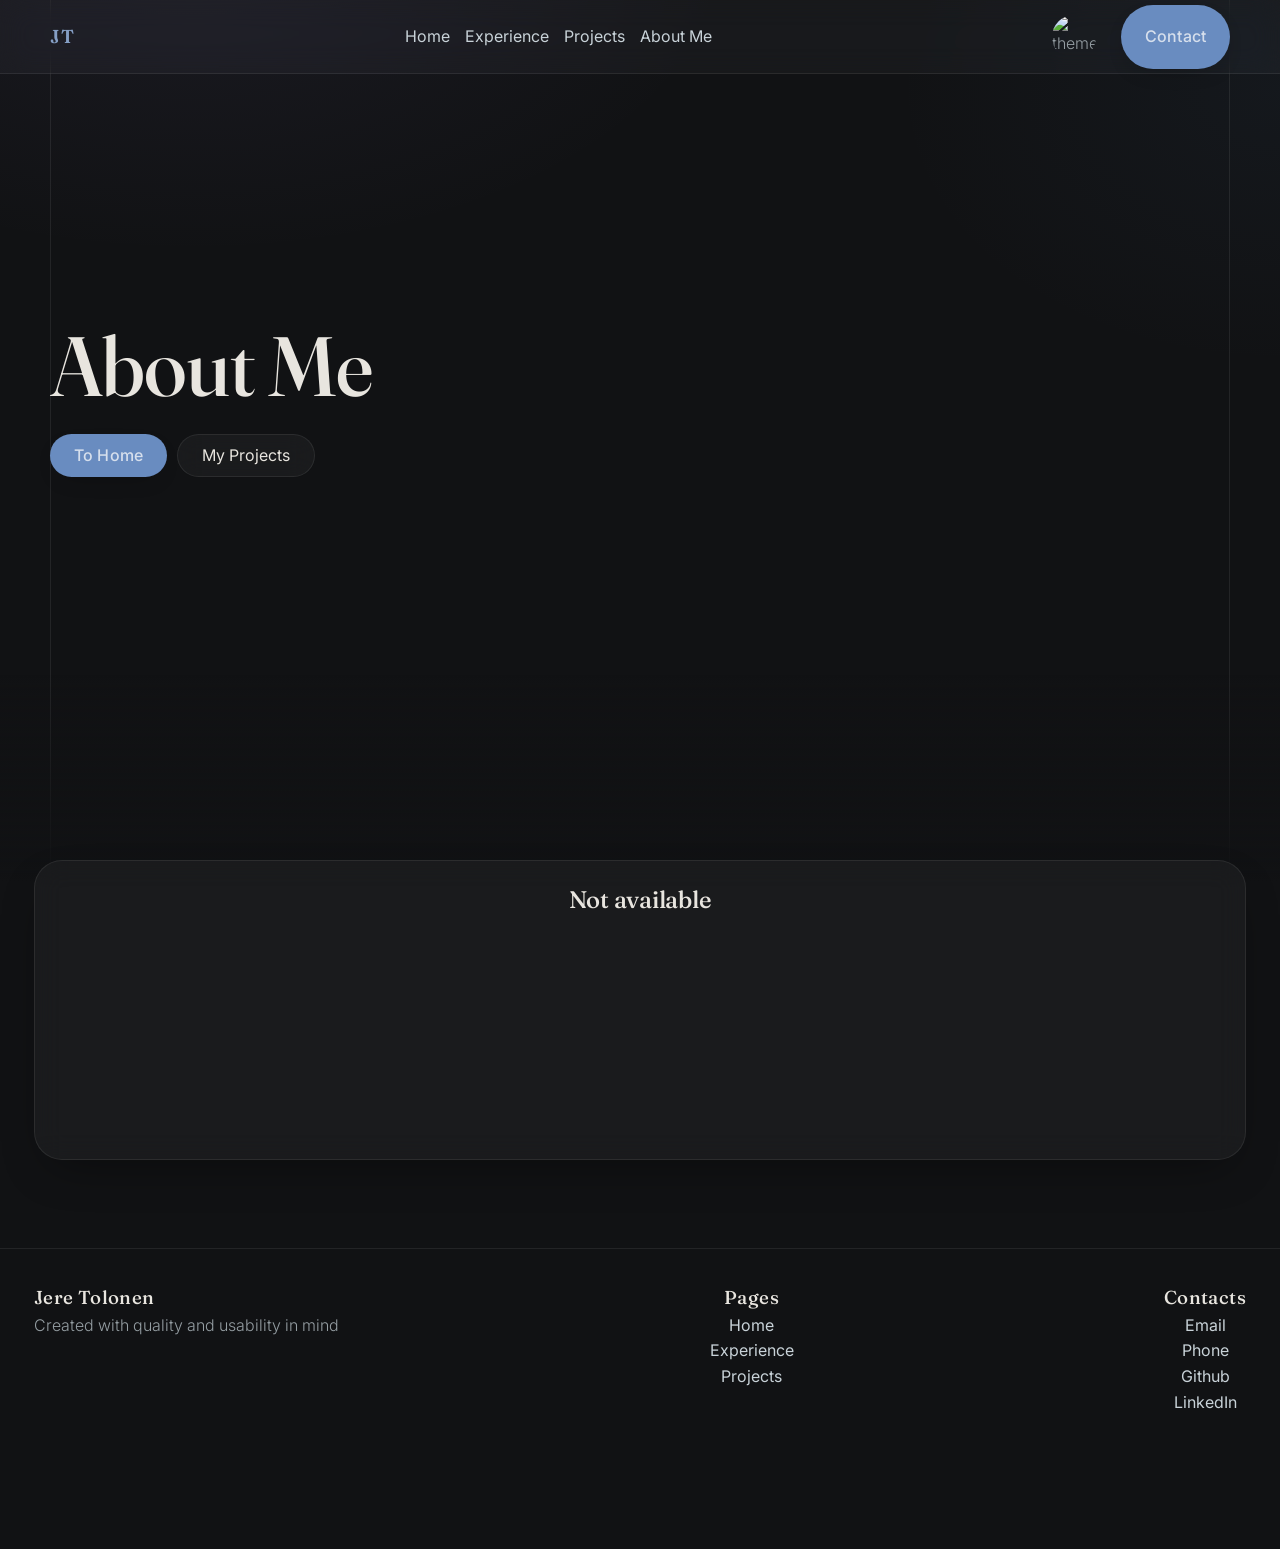
==== aboutme.html @ cc331363 "updated nav with aboutme" ====
<!DOCTYPE html>
<html lang="en">
<head>
    <meta charset="UTF-8">
    <meta name="viewport" content="width=device-width, initial-scale=1.0">
    <title>About me</title>
    <link rel="stylesheet" href="assets/css/style.css">
    <link rel="stylesheet" href="assets/css/dark.css"  id="stylesheet">
    <link rel="icon" type="image/x-icon" href="assets/icons/favicon/dark.png" id="favicon">
</head>
<body>
    <div class="top-line"></div>
    <div class="top-gradient"></div>
    <div class="top-nav row jcc doNotClose mob-view-1">
        <div class="max1600 row jcsb margin-1 doNotClose">
            <div class="nav-right-content asc tab-hide">
                <h3>JT</h3>
            </div>
            <div class="tab-show">
                <button type="button" id="openNav" class="doNotClose">=</button>
            </div>
            <div class="nav-middle-content row jcsb g15 tab-hide">
                <a href="index.html#" class="nav-link asc">Home</a>
                <a href="experience.html" class="nav-link asc">Experience</a>
                <a href="projects.html" class="nav-link asc">Projects</a>
                <a href="aboutme.html" class="nav-link asc">About Me</a>
            </div>
            <div class="nav-left-content asc g15 row">
                <img src="assets/icons/icon_toLight.svg" alt="theme" id="btnThemeChange" class="asc">
                <a href="#" class="main-btn tab-hide">Contact</a>
            </div>
        </div>
        <div id="mobNav" style="display: none;padding-inline: 15px;" class="col doNotClose">
                <a href="index.html#" class="nav-link mob-nav-link top-gray doNotClose">Home</a>
                <a href="experience.html" class="nav-link mob-nav-link top-gray doNotClose">Experience</a>
                <a href="projects.html" class="nav-link mob-nav-link top-gray doNotClose">Projects</a>
                <a href="aboutme.html" class="nav-link mob-nav-link top-gray doNotClose">About Me</a>
        </div>
        <script src="assets/js/openNav.js"></script>
    </div>

    
    <div class="row jcc">
        <div class="max1600 row jcsb margin-1">
            <div class="h800p col jcc">
                <h1 class="hero-header">About Me</h1>
                <br>
                <div class="row g10 mob-flex-wrap">
                    <a href="index.html#" class="main-btn fs22">To Home</a>
                    <a href="projects.html#" class="secondary-btn fs22">My Projects</a>
                </div>
            </div>
        </div>
    </div>
    <br>
    <div class="row jcc">
        <div class="max1600 row jcsb g50 general-padding">
            <div class="h300p col container w100 h100 jcsb aic">
                <h2>Not available</h2>
            </div>
        </div>
    </div>
    <br><br>
    <div class="row jcc top-gray">
        <div class="max1600 col jcsb general-padding">
            <div class="row jcsb mob-view-2">
                <div>
                    <h3>Jere Tolonen</h3>
                    <p>
                        Created with quality and usability in mind
                    </p>
                </div>
                <div class="col aic">
                    <h3>Pages</h3>
                    <a href="index.html#" class="nav-link">Home</a>
                    <a href="experience.html#" class="nav-link">Experience</a>
                    <a href="projects.html#" class="nav-link">Projects</a>
                </div>
                <div class="col aic">
                    <h3>Contacts</h3>
                    <a href="mailto:tolonenjere0@gmail.com" class="nav-link">Email</a>
                    <a href="tel:+358401687440" class="nav-link">Phone</a>
                    <a href="https://github.com/VisualPlate" class="nav-link">Github</a>
                    <a href="https://www.linkedin.com/in/jere-tolonen/" class="nav-link">LinkedIn</a>
                </div>
            </div>
        </div>
    </div>
    <div style="height: 100px;">
        
    </div>
    <script src="assets/js/theme.js"></script>
</body>
</html>
---- assets/css/style.css ----
@import url('https://fonts.googleapis.com/css2?family=Fraunces:ital,opsz,wght@0,9..144,300;0,9..144,400;0,9..144,500;0,9..144,600;1,9..144,400&family=Inter:wght@300;400;500;600&display=swap');

* {box-sizing: border-box;}

::-webkit-scrollbar {
  width: 10px;
  height: 10px;
}

::-webkit-scrollbar-track {
  background: var(--bg-body);
}

::-webkit-scrollbar-thumb {
  background: var(--gray-alt);
  border-radius: 10px;
}

::-webkit-scrollbar-thumb:hover {
  background: var(--accent1);
}

* {box-sizing: border-box;}
html {
    scroll-behavior: smooth;
}
html,body {
    height: 100%;
    margin: 0;
}
p {margin: 0;}
h1,h2,h3,h4,h5,h6 {
    margin: 0;
    color: var(--text-main);
    font-family: 'Fraunces', Georgia, serif;
    font-weight: 500;
    letter-spacing: -0.01em;
}
body{
    background: var(--bg-body);
    background-image:
        radial-gradient(ellipse 900px 500px at 15% -5%, rgba(150, 135, 217, 0.07), transparent 60%),
        radial-gradient(ellipse 700px 500px at 100% 10%, rgba(79, 121, 169, 0.06), transparent 55%);
    background-attachment: fixed;
    color: var(--text-secondary);
    font-family: 'Inter', 'Segoe UI', Tahoma, Geneva, Verdana, sans-serif;
    font-weight: 300;
    min-width: 300px;
    line-height: 1.6;
    -webkit-font-smoothing: antialiased;
    overflow-x: hidden;
}

/* ---------- structural chrome ---------- */
.top-gradient {
    position: fixed;
    top: 0;
    left: 0;
    width: 100%;
    height: 100%;
    background: linear-gradient(to bottom, #ffffff00 75%, var(--bg-body) 98%);
    pointer-events: none;
}
.top-line {
    position: fixed;
    top: 0;
    left: 0;
    width: calc(100% - 100px);
    height: 100%;
    border-inline: var(--gray) solid 1px;
    margin-inline: 50px;
    pointer-events: none;
    z-index: -1;
}
.top-nav {
    position: fixed;
    z-index: 1000;
    top: 0;
    left: 0;
    height: 74px;
    width: 100%;
    background-color: var(--bg-nav-alt);
    backdrop-filter: blur(var(--glass-blur)) saturate(140%);
    -webkit-backdrop-filter: blur(var(--glass-blur)) saturate(140%);
    border-bottom: var(--glass-border) 1px solid;
    transition: background-color .3s ease, border-color .3s ease;
}
.top-nav h3 {
    font-family: 'Fraunces', Georgia, serif;
    letter-spacing: 0.06em;
    font-weight: 600;
    background: var(--accent1-soft);
    -webkit-background-clip: text;
    background-clip: text;
    color: transparent;
}
.margin-1 {
    width: calc(100% - 100px);
    margin-inline: 50px;
}
.mob-view-1 {
    display: flex;
    flex-direction: row;
}
.max1600 {max-width: 1600px; width: 100%;}
.max1400 {max-width: 1400px; width: 100%;}
.max1200 {max-width: 1200px; width: 100%;}
.row,.col {display: flex;}
.row {flex-direction: row;}
.col {flex-direction: column;}

.jcsb {justify-content: space-between;}
.jcc {justify-content: center;}

.aic {align-items: center;}
.ail {align-items: left;}
.air {align-items: right;}

/*align self*/
.asc,.asl,.asr {display: flex;}
.asc {align-self: center;}
.asl {align-self: left;}
.asr {align-self: right;}

/*justify self*/
.jsc,.jsl,.jsr {display: flex;}
.jsc {justify-self: center;}
.jsl {justify-self: left;}
.jsr {justify-self: right;}

.w100 {width: 100%;}
.w75 {width: 75%;}
.w50 {width: 50%;}


.w800p {width: 800px;}
.w600p {width: 600px;}
.w500p {width: 500px;}
.w400p {width: 400px;}
.w300p {width: 300px;}
.w200p {width: 200px;}
.w100p {width: 100px;}
.w32p {width: 32px;}

.h100 {height: 100%;}
.h50 {height: 50%;}

.vh100 {height: 100vh;}

.h800p {height: 800px;}
.h600p {height: 600px;}
.h500p {height: 500px;}
.h400p {height: 400px;}
.h300p {height: 300px;}
.h32p {height: 32px;}
.m-h600p {min-height: 600px;}
.m-h350p {min-height: 350px;}
.m-h150p {min-height: 150px;}
.m-h100p {min-height: 150px;}

.g5 {gap: 5px;}
.g10 {gap: 10px;}
.g15 {gap: 15px;}
.g25 {gap: 25px;}
.g50 {gap: 50px;}

.fs48 {font-size: 48px;}
.fs32 {font-size: 32px;}
.fs36 {font-size: 36px;}
.fs42 {font-size: 42px;}
.fs28 {font-size: 28px;}
.fs24 {font-size: 24px;}
.fs18 {font-size: 18px;}
.general-padding {padding: 34px;}

/* ---------- eyebrow / editorial labels ---------- */
.eyebrow {
    display: inline-flex;
    align-items: center;
    gap: 10px;
    font-family: 'Inter', sans-serif;
    font-size: 13px;
    font-weight: 500;
    letter-spacing: 0.24em;
    text-transform: uppercase;
    color: var(--accent1);
    margin-bottom: 14px;
}
.eyebrow::before {
    content: "";
    width: 22px;
    height: 1px;
    background: linear-gradient(90deg, var(--accent2), var(--accent1));
}

.text-gradient-accent1 {
    background: linear-gradient(135deg, var(--accent1-soft) 0%, var(--accent1) 45%, var(--accent2) 100%);
    -webkit-background-clip: text;
    background-clip: text;
    color: transparent;
}

/* ---------- theme toggle / hamburger ---------- */
#btnThemeChange{
    width: 64px;
    height: 64px;
    padding: 10px;
    border-radius: 50%;
    filter: invert(var(--image-invert-ratio));
    transition: background-color .25s ease, transform .4s cubic-bezier(.2,.8,.2,1), filter .2s ease;
}
#btnThemeChange:hover{
    background-color: var(--glass-bg-strong);
    filter: invert(var(--image-invert-ratio-h));
    transform: rotate(25deg);
}
.nav-link {
    color: var(--text-main-alt);
    text-decoration: none;
    position: relative;
    font-weight: 400;
    transition: color .25s ease;
}
.nav-link::after {
    content: "";
    position: absolute;
    left: 0;
    bottom: -4px;
    width: 0%;
    height: 1px;
    background: linear-gradient(90deg, var(--accent2), var(--accent1));
    transition: width .3s ease;
}
.nav-link:hover {
    color: var(--accent1-soft);
    text-decoration: none;
}
.nav-link:hover::after {
    width: 100%;
}

/* ---------- buttons ---------- */
button {
    display: flex;
    align-items: center;
    justify-content: center;
    max-height: 64px;
}
.main-btn {
    color: var(--btn-text);
    background: var(--btn-bg);
    padding: 8px 24px;
    border-radius: 999px;
    font-weight: 500;
    text-decoration: none;
    display: inline-flex;
    align-items: center;
    justify-content: center;
    box-shadow: var(--shadow-soft);
    transition:  box-shadow .3s ease, background .3s ease;
    letter-spacing: 0.01em;
}
.main-btn:hover {
    background: var(--btn-bg-hover);
    box-shadow: var(--glow-accent1);
}

.secondary-btn {
    color: var(--text-main);
    background: var(--glass-bg);
    border-radius: 999px;
    padding: 8px 24px;
    font-weight: 400;
    text-decoration: none;
    border: var(--glass-border) solid 1px;
    display: inline-flex;
    align-items: center;
    justify-content: center;
    backdrop-filter: blur(var(--glass-blur));
    -webkit-backdrop-filter: blur(var(--glass-blur));
    transition: border-color .3s ease, color .3s ease, box-shadow .3s ease;
}
.secondary-btn:hover {
    color: var(--accent1-soft);
    border: var(--accent1) solid 1px;
    box-shadow: var(--glow-accent1);
}

/* ---------- hero ---------- */
.hero-header {
    font-size: 84px;
    line-height: 1.02;
    font-weight: 500;
}
.hero-paragraph {
    font-size: 21px;
    font-weight: 300;
    color: var(--text-secondary);
    max-width: 620px;
}

/* ---------- glass containers ---------- */
.container {
    border: var(--glass-border) 1px solid;
    padding-top: 20px;
    background: var(--glass-bg);
    backdrop-filter: blur(var(--glass-blur)) saturate(120%);
    -webkit-backdrop-filter: blur(var(--glass-blur)) saturate(120%);
    border-radius: 28px;
    box-shadow: var(--shadow-ambient);
    transition: border-color .4s ease, box-shadow .4s ease, transform .4s cubic-bezier(.2,.8,.2,1), background .4s ease;
}
.container-no-p {
    border: var(--glass-border) 1px solid;
    background: var(--glass-bg);
    backdrop-filter: blur(var(--glass-blur)) saturate(120%);
    -webkit-backdrop-filter: blur(var(--glass-blur)) saturate(120%);
    border-radius: 28px;
    box-shadow: var(--shadow-ambient);
    transition: border-color .4s ease, box-shadow .4s ease, transform .4s cubic-bezier(.2,.8,.2,1), background .4s ease;
}
.img-wrapper {
    width: 100%;
    aspect-ratio: 1 / 1;
    overflow: hidden;
    border-radius: 28px;
    max-height: 400px;
}
.img-showcase {
    object-fit: cover;
    transform: rotateX(65deg) rotateZ(35deg) translateY(-440px) translateX(-200px);
    position: relative;
    z-index: 1;
    filter: saturate(0.9) contrast(1.05);
}
.img-project {
    border-radius: 28px;
    border-top-right-radius: 0px;
    border-bottom-right-radius: 0px;
    width: 100%;
    min-width: 500px;
    height: 100%;
    object-fit: cover;
    filter: saturate(0.92) contrast(1.03);
}
.click-hover {cursor: pointer;}
#openNav {
    width: 50px;
    height: 50px;
    border: var(--glass-border) 1px solid;
    background: var(--glass-bg);
    backdrop-filter: blur(var(--glass-blur));
    -webkit-backdrop-filter: blur(var(--glass-blur));
    border-radius: 16px;
    color: var(--text-main);
    font-size: 28px;
    transition: transform .34s cubic-bezier(.2,.8,.2,1), color .3s ease, border-color .3s ease;
}
#openNav:hover {
    color: var(--accent1);
    border-color: var(--accent1);
    transform: rotateZ(-90deg);
}
.top-gray {
    border-top: var(--glass-border) solid 1px;
    margin-top: 3px;
}
.ico-invert {
    filter: invert(var(--icon-invert-ratio));
    transition: filter .25s ease, opacity .25s ease;
    opacity: 0.85;
}
.ico-invert:hover {
    filter: invert(var(--icon-invert-ratio-h));
    opacity: 1;
}

input, textarea {
    border: 1px solid var(--glass-border);
    color: var(--text-main);
    background-color: var(--glass-bg);
    backdrop-filter: blur(var(--glass-blur));
    -webkit-backdrop-filter: blur(var(--glass-blur));
    border-radius: 14px;
    resize: none;
    min-height: 46px;
    overflow: auto;
    padding: 12px 16px;
    font-family: 'Inter', sans-serif;
    font-size: 18px;
    margin-bottom: 12px;
    transition: border-color .25s ease, box-shadow .25s ease;
}
input:focus, textarea:focus {
    outline: none;
    border-color: var(--accent1);
    box-shadow: var(--glow-accent1);
}
textarea {
    min-height: 120px;
}
label {
    font-size: 13px;
    letter-spacing: 0.14em;
    text-transform: capitalize;
    color: var(--text-faint);
    font-weight: 100;
}

/* ---------- footer ---------- */
.top-gray h3 {
    letter-spacing: 0.02em;
}

/* ---------- scroll reveal ---------- */
.reveal {
    opacity: 0;
    transform: translateY(28px);
    filter: blur(6px);
    transition: opacity .8s cubic-bezier(.2,.8,.2,1), transform .8s cubic-bezier(.2,.8,.2,1), filter .8s ease;
}
.reveal.visible {
    opacity: 1;
    transform: translateY(0);
    filter: blur(0);
}

@media (min-width:1000px) {
    .tab-show {
        display: none;
    }
    .container:hover {
        border-color: var(--glass-border-strong);
        box-shadow: var(--shadow-ambient), var(--glow-accent1);
    }
    .container-no-p:hover {
        border-color: var(--glass-border-strong);
        box-shadow: var(--shadow-ambient), var(--glow-accent1);
    }

    .img-showcase:hover {
        animation: forwards infinite img-showcase-mover 5s ease-in-out;
    }
    @keyframes img-showcase-mover {
        0% {
            transform: rotateX(65deg) rotateZ(35deg) translateY(-440px) translateX(-200px);
        }
        50% {
            transform: rotateX(65deg) rotateZ(35deg) translateY(-400px) translateX(-200px);
        }
        100% {
            transform: rotateX(65deg) rotateZ(35deg) translateY(-440px) translateX(-200px);
        }
    }
}
@media (min-width:1364px) {
    #caroucel-buttons {
        display: none;
    }
}
@media (max-width:1000px) {
    .tab-show {
        display: flex;
    }
    .tab-hide {
        display: none;
    }
    #btnThemeChange {
        position: fixed;
        top: 10px;
        right: 42px;
        z-index: 1005;
    }
    .img-showcase { 
        transform: rotateX(65deg) rotateZ(35deg) translateY(-600px) translateX(-550px);
    }
    .hero-header {
        font-size: 56px;
    }

    .img-wrapper {
        margin: unset;
        max-height: unset;
    }
    .mob-view-1 {
        flex-direction: column;
    }
    .top-nav {
        height: auto;
        padding-block: 15px;
    }
    .mob-nav-link {
        font-size: 38px;
    }
    .img-project {
        width: 100%;
        aspect-ratio: 2 / 1;
        min-width: unset;
    }
}
@media (max-width:800px) {
    
    .img-showcase { 
        transform: rotateX(65deg) rotateZ(35deg) translateY(-300px) translateX(-350px);
    }
    .hero-header {
        font-size: 44px;
    }
    
}
@media (max-width:600px) {
    .mob-view-2 {
        flex-direction: column;
    }
    .mob-flex-wrap {
        display: flex;
        flex-direction: row;
        flex-wrap: wrap;
        margin-inline: 12px;
    }
    .mob-flex-wrap a {
        width: 100% !important;
    }
}
---- assets/css/dark.css ----
:root {
    /* core surfaces */
    --bg-body: #111214;
    --bg-body-alt: #15171a;
    --bg-nav: #141619;
    --bg-nav-alt: rgba(255,255,255,0.03);

    /* surfaces / glass */
    --glass-bg: rgba(255,255,255,0.04);
    --glass-bg-strong: rgba(255,255,255,0.06);
    --glass-border: rgba(255,255,255,0.08);
    --glass-border-strong: rgba(255,255,255,0.12);
    --glass-blur: 14px;

    /* accent palette (muted bronze) */
    --accent1: #385888;
    --accent1-soft: #859fc5;
    --accent2: #698cc0;
    --accent2-deep: #87a5d1;

    /* buttons */
    --btn-bg: var(--accent2);
    --btn-bg-hover: var(--accent2-deep);
    --btn-text: #d6dfec;

    /* typography */
    --text-main: #e8e5df;
    --text-main-alt: #c8d2d8;
    --text-secondary: #959ea3;
    --text-faint: #6f777b;

    /* borders / neutrals */
    --gray: rgba(255,255,255,0.08);
    --gray-alt: rgba(255,255,255,0.14);
    --dark-gray: rgba(0,0,0,0.32);

    /* shadows */
    --shadow-ambient: 0 18px 48px -18px rgba(0,0,0,0.45);
    --shadow-soft: 0 8px 24px -12px rgba(0,0,0,0.32);
    --glow-accent1: 0 0 0 1px rgba(130, 175, 201,0.18),
                    0 6px 18px -8px rgba(130, 175, 201, 0.18);

    /* radii (less rounded) */
    --radius-sm: 8px;
    --radius-md: 12px;
    --radius-lg: 16px;
    --radius-xl: 20px;

    /* images */
    --image-invert-ratio: 0%;
    --image-invert-ratio-h: 12%;

    --icon-invert-ratio:70%;
    --icon-invert-ratio-h:80%;
}
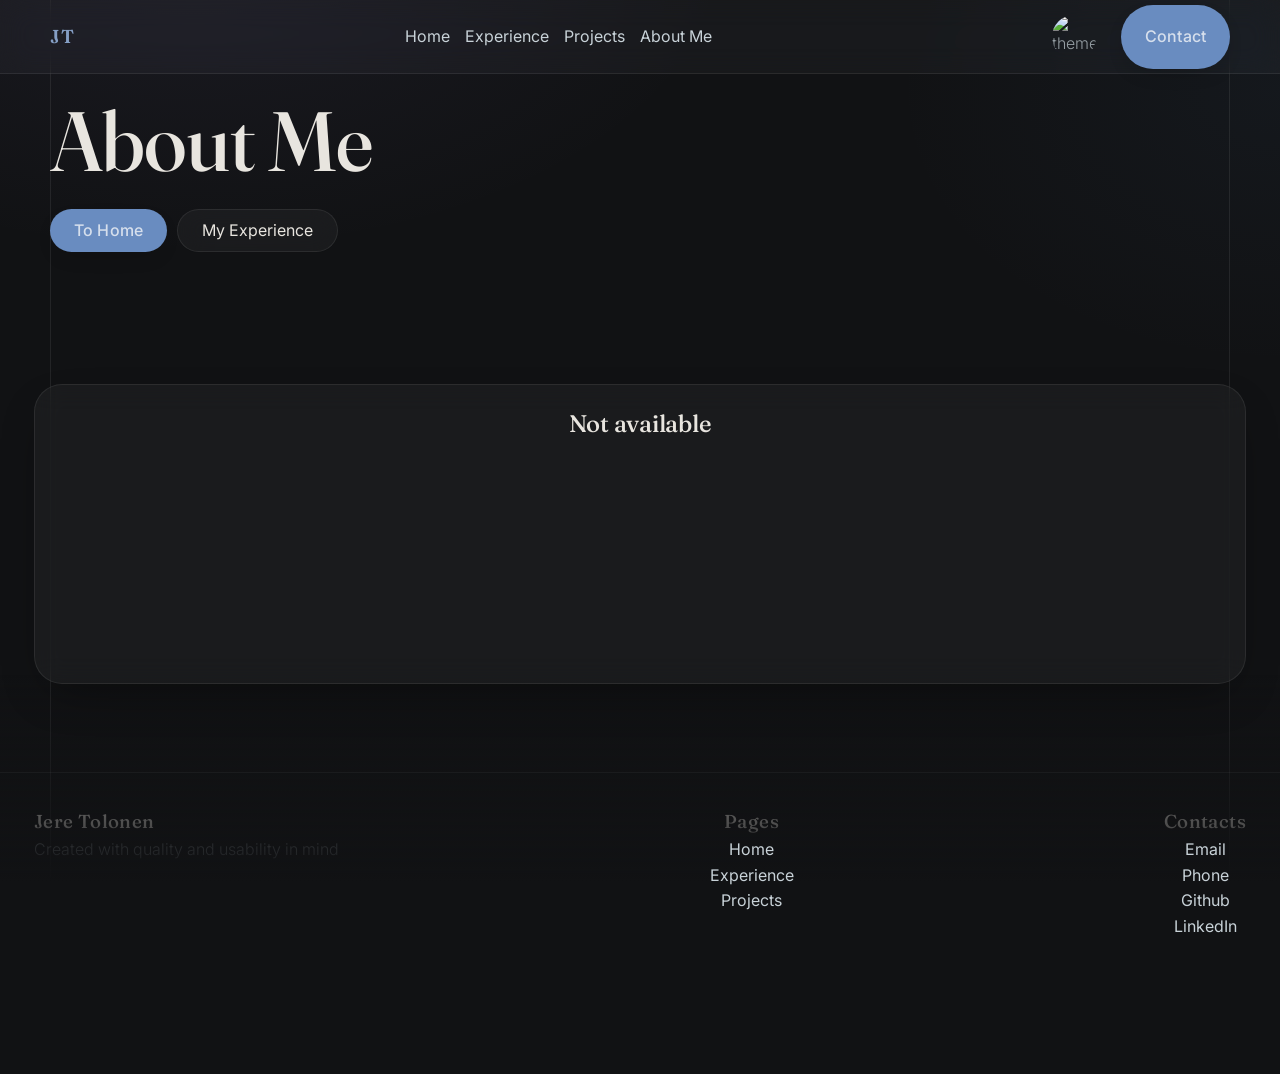
==== commit cd3e4f67: "changed scaling of hero sections" ====
--- a/aboutme.html
+++ b/aboutme.html
@@ -31,10 +31,10 @@
             </div>
         </div>
         <div id="mobNav" style="display: none;padding-inline: 15px;" class="col doNotClose">
-                <a href="index.html#" class="nav-link mob-nav-link top-gray doNotClose">Home</a>
-                <a href="experience.html" class="nav-link mob-nav-link top-gray doNotClose">Experience</a>
-                <a href="projects.html" class="nav-link mob-nav-link top-gray doNotClose">Projects</a>
-                <a href="aboutme.html" class="nav-link mob-nav-link top-gray doNotClose">About Me</a>
+            <a href="index.html#" class="nav-link mob-nav-link top-gray doNotClose">Home</a>
+            <a href="experience.html" class="nav-link mob-nav-link top-gray doNotClose">Experience</a>
+            <a href="projects.html" class="nav-link mob-nav-link top-gray doNotClose">Projects</a>
+            <a href="aboutme.html" class="nav-link mob-nav-link top-gray doNotClose">About Me</a>
         </div>
         <script src="assets/js/openNav.js"></script>
     </div>
@@ -42,17 +42,16 @@
     
     <div class="row jcc">
         <div class="max1600 row jcsb margin-1">
-            <div class="h800p col jcc">
+            <div class="m-h350p col jcc">
                 <h1 class="hero-header">About Me</h1>
                 <br>
                 <div class="row g10 mob-flex-wrap">
                     <a href="index.html#" class="main-btn fs22">To Home</a>
-                    <a href="projects.html#" class="secondary-btn fs22">My Projects</a>
+                    <a href="experience.html" class="secondary-btn fs22">My Experience</a>
                 </div>
             </div>
         </div>
     </div>
-    <br>
     <div class="row jcc">
         <div class="max1600 row jcsb g50 general-padding">
             <div class="h300p col container w100 h100 jcsb aic">
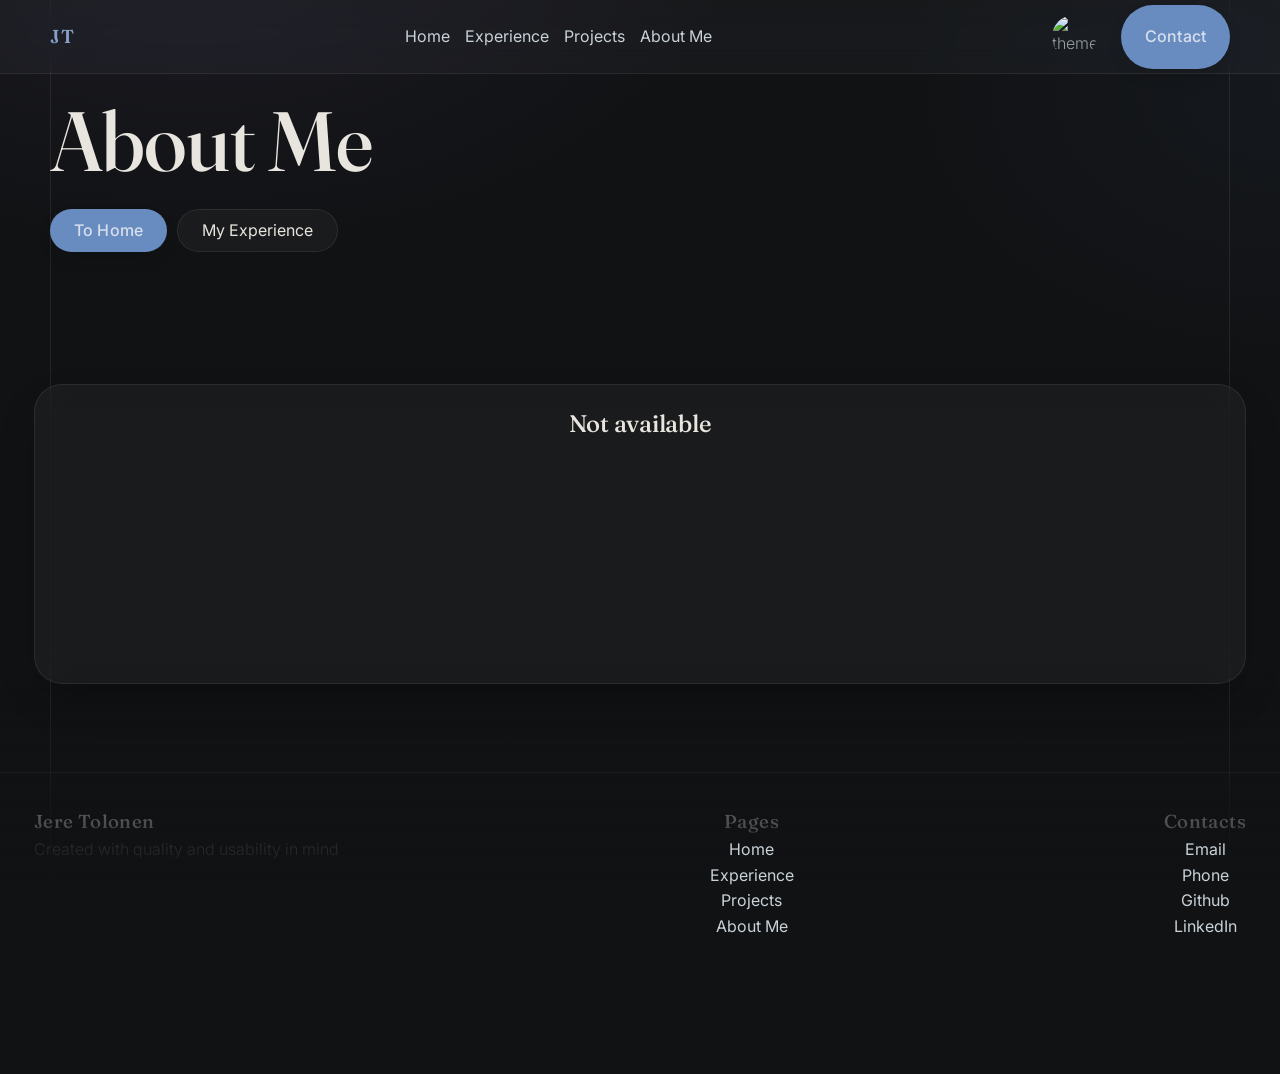
==== commit 22c675df: "quick improvement" ====
--- a/aboutme.html
+++ b/aboutme.html
@@ -74,6 +74,7 @@
                     <a href="index.html#" class="nav-link">Home</a>
                     <a href="experience.html#" class="nav-link">Experience</a>
                     <a href="projects.html#" class="nav-link">Projects</a>
+                    <a href="aboutme.html#" class="nav-link">About Me</a>
                 </div>
                 <div class="col aic">
                     <h3>Contacts</h3>
--- a/assets/css/style.css
+++ b/assets/css/style.css
@@ -212,7 +212,6 @@
 #btnThemeChange:hover{
     background-color: var(--glass-bg-strong);
     filter: invert(var(--image-invert-ratio-h));
-    transform: rotate(25deg);
 }
 .nav-link {
     color: var(--text-main-alt);
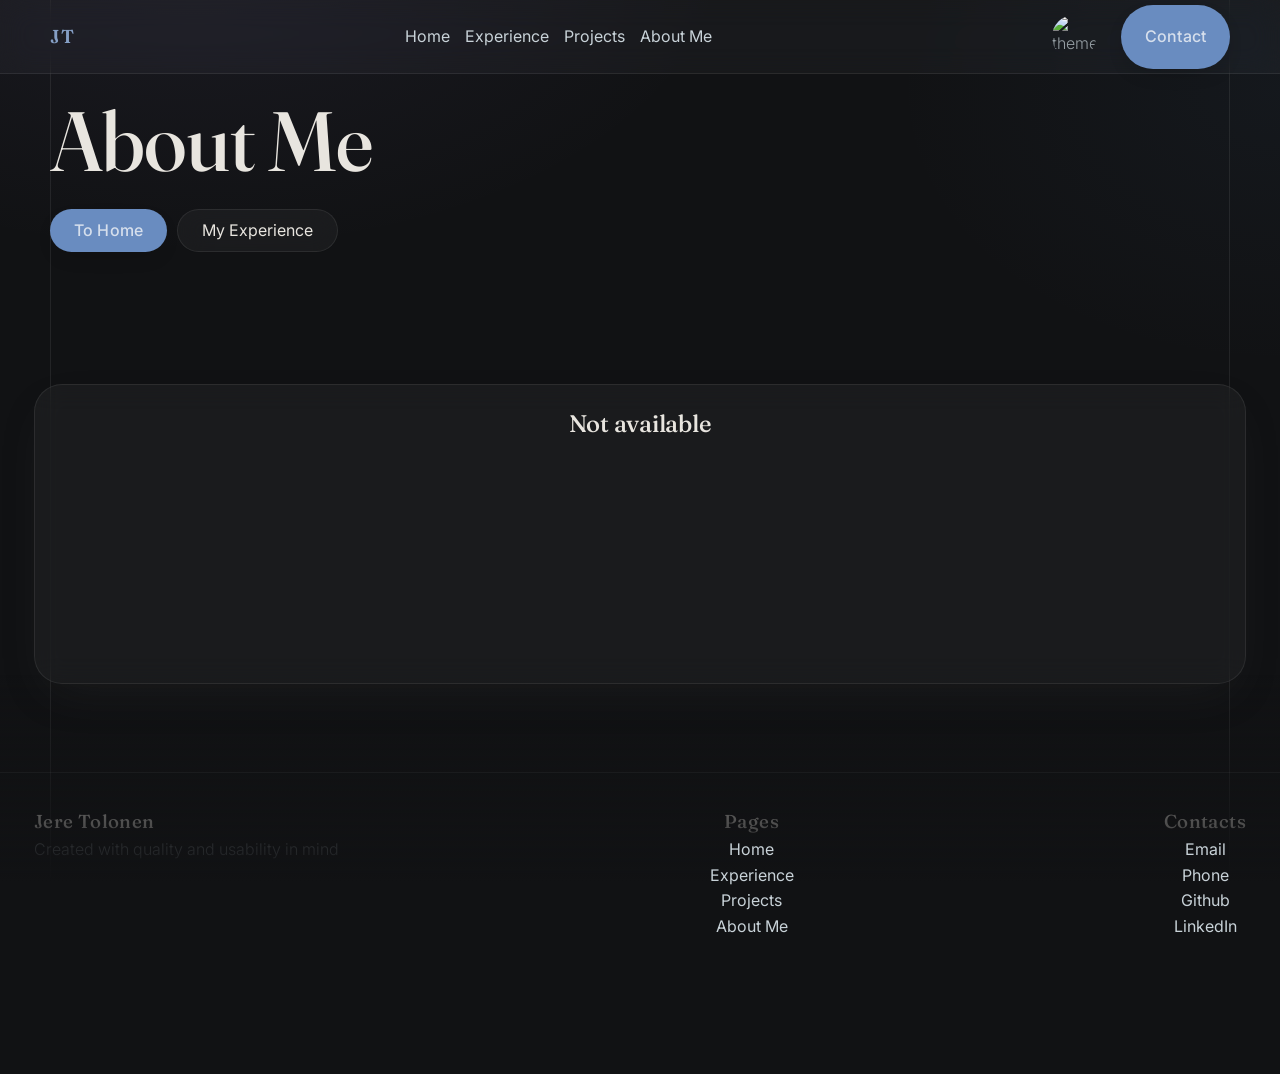
==== commit 88a88f9e: "theme change" ====
--- a/aboutme.html
+++ b/aboutme.html
@@ -27,7 +27,7 @@
             </div>
             <div class="nav-left-content asc g15 row">
                 <img src="assets/icons/icon_toLight.svg" alt="theme" id="btnThemeChange" class="asc">
-                <a href="#" class="main-btn tab-hide">Contact</a>
+                <a href="index.html#contact" class="main-btn tab-hide">Contact</a>
             </div>
         </div>
         <div id="mobNav" style="display: none;padding-inline: 15px;" class="col doNotClose">
--- a/assets/css/style.css
+++ b/assets/css/style.css
@@ -152,6 +152,7 @@
 .h500p {height: 500px;}
 .h400p {height: 400px;}
 .h300p {height: 300px;}
+.h100p {height: 100px;}
 .h32p {height: 32px;}
 .m-h600p {min-height: 600px;}
 .m-h350p {min-height: 350px;}
@@ -317,6 +318,10 @@
     border-radius: 28px;
     box-shadow: var(--shadow-ambient);
     transition: border-color .4s ease, box-shadow .4s ease, transform .4s cubic-bezier(.2,.8,.2,1), background .4s ease;
+}
+.container-skill {
+    background: var(--glass-bg-skill) !important;
+    border: var(--glass-border-strong) 1px solid !important;
 }
 .img-wrapper {
     width: 100%;
--- a/assets/css/dark.css
+++ b/assets/css/dark.css
@@ -7,6 +7,7 @@
 
     /* surfaces / glass */
     --glass-bg: rgba(255,255,255,0.04);
+    --glass-bg-skill: rgba(88, 166, 255, 0.08);
     --glass-bg-strong: rgba(255,255,255,0.06);
     --glass-border: rgba(255,255,255,0.08);
     --glass-border-strong: rgba(255,255,255,0.12);
@@ -35,7 +36,7 @@
     --dark-gray: rgba(0,0,0,0.32);
 
     /* shadows */
-    --shadow-ambient: 0 18px 48px -18px rgba(0,0,0,0.45);
+    --shadow-ambient: 0 18px 48px -18px rgba(64, 64, 64, 0.25);
     --shadow-soft: 0 8px 24px -12px rgba(0,0,0,0.32);
     --glow-accent1: 0 0 0 1px rgba(130, 175, 201,0.18),
                     0 6px 18px -8px rgba(130, 175, 201, 0.18);
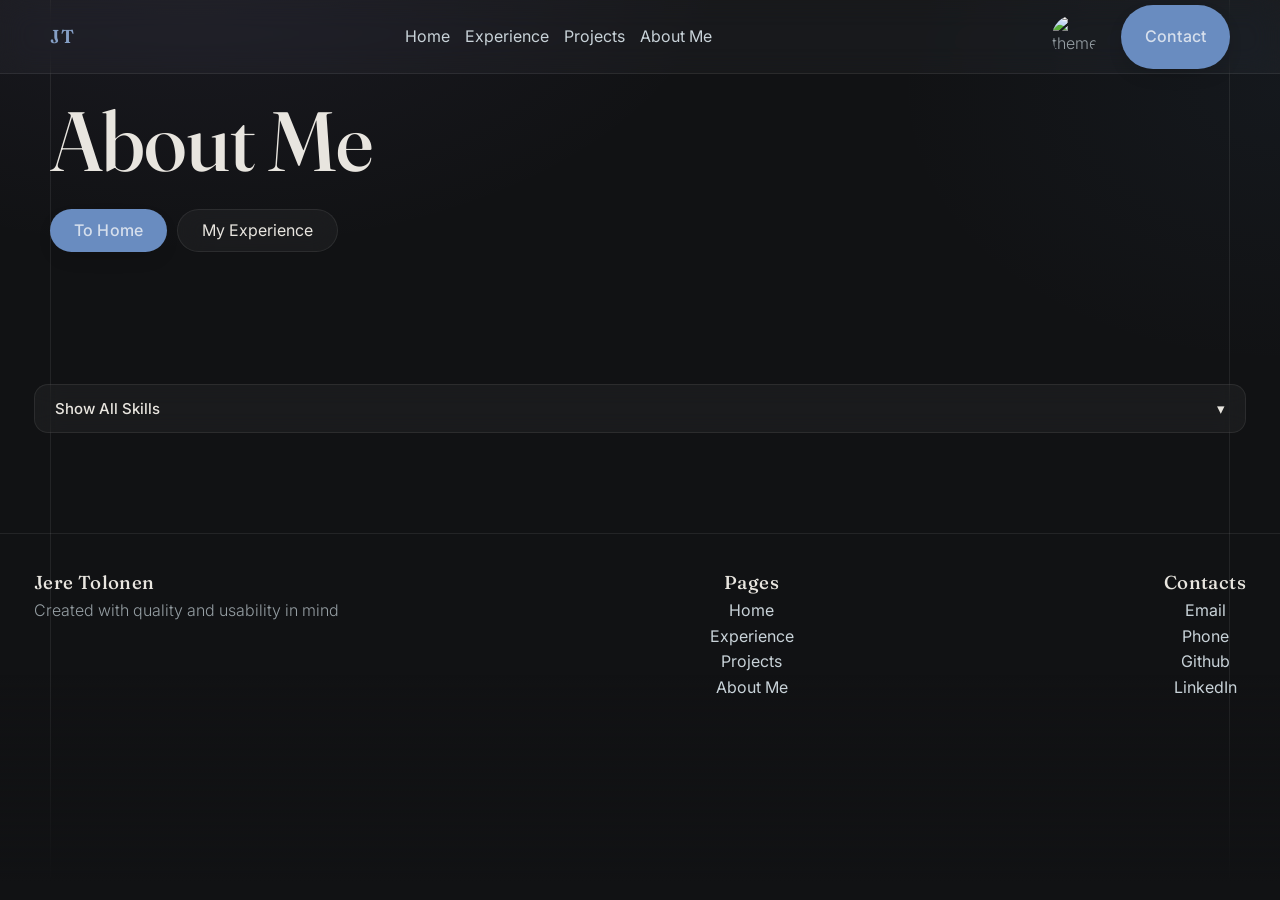
==== commit 4b6ff264: "added skills section" ====
--- a/aboutme.html
+++ b/aboutme.html
@@ -52,10 +52,135 @@
             </div>
         </div>
     </div>
+    
     <div class="row jcc">
-        <div class="max1600 row jcsb g50 general-padding">
-            <div class="h300p col container w100 h100 jcsb aic">
-                <h2>Not available</h2>
+        <div class="max1600 w10 general-padding col g25">
+
+            <div class="skill-dropdown">
+                <button class="skill-dropdown-toggle click-hover" type="button" aria-expanded="false">
+                    <span>Show All Skills</span>
+                    <span class="skill-dropdown-arrow">▾</span>
+                </button>
+
+                <div class="col g25 skill-dropdown-content">
+
+                    <h2>Programming</h2>
+                    <div class="row jcsb g25 mob-view-1 dropDownSkills">
+                        <div
+                            class=" h50p col container-no-p container-skill w100 h100 jcc aic click-hover general-padding">
+                            <h4>HTML</h4>
+                        </div>
+                        <div
+                            class=" h50p col container-no-p container-skill w100 h100 jcc aic click-hover general-padding">
+                            <h4>CSS</h4>
+                        </div>
+                        <div
+                            class=" h50p col container-no-p container-skill w100 h100 jcc aic click-hover general-padding">
+                            <h4>JS</h4>
+                        </div>
+                        <div
+                            class=" h50p col container-no-p container-skill w100 h100 jcc aic click-hover general-padding">
+                            <h4>C#</h4>
+                        </div>
+                        <div
+                            class=" h50p col container-no-p container-skill w100 h100 jcc aic click-hover general-padding">
+                            <h4>PHP</h4>
+                        </div>
+                    </div>
+                    <div class="row jcsb g25 mob-view-1 dropDownSkills">
+                        <div
+                            class=" h50p col container-no-p container-skill w100 h100 jcc aic click-hover general-padding">
+                            <h4>Lua</h4>
+                        </div>
+                        <div
+                            class=" h50p col container-no-p container-skill w100 h100 jcc aic click-hover general-padding">
+                            <h4>Python</h4>
+                        </div>
+                    </div>
+
+                    <h2>Framework/libraries</h2>
+                    <div class="row jcsb g25 mob-view-1 dropDownSkills">
+                        <div
+                            class=" h50p col container-no-p container-skill w100 h100 jcc aic click-hover general-padding">
+                            <h4>ExpressJS</h4>
+                        </div>
+                        <div
+                            class=" h50p col container-no-p container-skill w100 h100 jcc aic click-hover general-padding">
+                            <h4>React</h4>
+                        </div>
+                        <div
+                            class=" h50p col container-no-p container-skill w100 h100 jcc aic click-hover general-padding">
+                            <h4>Bootstrap CSS</h4>
+                        </div>
+                        <div
+                            class=" h50p col container-no-p container-skill w100 h100 jcc aic click-hover general-padding">
+                            <h4>Tailwind CSS</h4>
+                        </div>
+                    </div>
+
+                    <h2>Databases</h2>
+                    <div class="row jcsb g25 mob-view-1 dropDownSkills">
+                        <div
+                            class=" h50p col container-no-p container-skill w100 h100 jcc aic click-hover general-padding">
+                            <h4>PostgreSQL</h4>
+                        </div>
+                        <div
+                            class=" h50p col container-no-p container-skill w100 h100 jcc aic click-hover general-padding">
+                            <h4>MySQL</h4>
+                        </div>
+                    </div>
+
+                    <h2>Game Development</h2>
+                    <div class="row jcsb g25 mob-view-1 dropDownSkills">
+                        <div
+                            class=" h50p col container-no-p container-skill w100 h100 jcc aic click-hover general-padding">
+                            <h4>Godot</h4>
+                        </div>
+                    </div>
+                    <div class="row jcsb g25 mob-view-1 dropDownSkills">
+                        <div
+                            class=" h50p col container-no-p container-skill w100 h100 jcc aic click-hover general-padding">
+                            <h4>Blender</h4>
+                        </div>
+                        <div
+                            class=" h50p col container-no-p container-skill w100 h100 jcc aic click-hover general-padding">
+                            <h4>Materialize</h4>
+                        </div>
+                    </div>
+
+                    <h2>Designing</h2>
+                    <div class="row jcsb g25 mob-view-1 dropDownSkills">
+                        <div
+                            class=" h50p col container-no-p container-skill w100 h100 jcc aic click-hover general-padding">
+                            <h4>Figma</h4>
+                        </div>
+                        <div
+                            class=" h50p col container-no-p container-skill w100 h100 jcc aic click-hover general-padding">
+                            <h4>Inkscape</h4>
+                        </div>
+                        <div
+                            class=" h50p col container-no-p container-skill w100 h100 jcc aic click-hover general-padding">
+                            <h4>Gimp</h4>
+                        </div>
+                    </div>
+
+                    <h2>Others</h2>
+                    <div class="row jcsb g25 mob-view-1 dropDownSkills">
+                        <div
+                            class=" h50p col container-no-p container-skill w100 h100 jcc aic click-hover general-padding">
+                            <h4>GIT</h4>
+                        </div>
+                        <div
+                            class=" h50p col container-no-p container-skill w100 h100 jcc aic click-hover general-padding">
+                            <h4>Docker</h4>
+                        </div>
+                        <div
+                            class=" h50p col container-no-p container-skill w100 h100 jcc aic click-hover general-padding">
+                            <h4>Local LLM integrations</h4>
+                        </div>
+                    </div>
+
+                </div>
             </div>
         </div>
     </div>
@@ -90,5 +215,6 @@
         
     </div>
     <script src="assets/js/theme.js"></script>
+    <script src="assets/js/skills-dropdown.js"></script>
 </body>
 </html>
--- a/assets/css/style.css
+++ b/assets/css/style.css
@@ -153,6 +153,7 @@
 .h400p {height: 400px;}
 .h300p {height: 300px;}
 .h100p {height: 100px;}
+.h50p {height: 50px;}
 .h32p {height: 32px;}
 .m-h600p {min-height: 600px;}
 .m-h350p {min-height: 350px;}
@@ -322,6 +323,59 @@
 .container-skill {
     background: var(--glass-bg-skill) !important;
     border: var(--glass-border-strong) 1px solid !important;
+    border-radius: 14px !important;
+    height: 14px !important;
+    padding: 14px 20px !important;
+}
+
+/* ---------- skill dropdown ---------- */
+.skillsContent {
+    display: flex;
+    flex-direction: row;
+    flex-wrap: wrap;
+}
+.skill-dropdown {
+    width: 100%;
+}
+.skill-dropdown-toggle {
+    width: 100%;
+    justify-content: space-between;
+    padding: 14px 20px;
+    border-radius: 14px;
+    border: var(--glass-border) 1px solid;
+    background: var(--glass-bg);
+    backdrop-filter: blur(var(--glass-blur));
+    -webkit-backdrop-filter: blur(var(--glass-blur));
+    color: var(--text-main);
+    font-family: 'Inter', sans-serif;
+    font-size: 15px;
+    font-weight: 500;
+    margin-bottom: 12px;
+    transition: border-color .25s ease, color .25s ease, box-shadow .25s ease;
+}
+.skill-dropdown-toggle:hover {
+    color: var(--accent1-soft);
+    border-color: var(--accent1);
+    box-shadow: var(--glow-accent1);
+}
+.skill-dropdown-arrow {
+    display: inline-flex;
+    margin-left: 12px;
+    transition: transform .3s cubic-bezier(.2,.8,.2,1);
+}
+.skill-dropdown-toggle[aria-expanded="true"] .skill-dropdown-arrow {
+    transform: rotate(180deg);
+}
+.skill-dropdown-content {
+    overflow: hidden;
+    max-height: 0;
+    opacity: 0;
+    margin-bottom: 0;
+    transition: max-height .4s cubic-bezier(.2,.8,.2,1), opacity .3s ease, margin-bottom .4s ease;
+}
+.skill-dropdown-content.open {
+    opacity: 1;
+    margin-bottom: 25px;
 }
 .img-wrapper {
     width: 100%;
@@ -428,6 +482,12 @@
     transform: translateY(0);
     filter: blur(0);
 }
+@media (min-width:768px) {
+    .container-skill {
+        width: 200px;
+        height: 32px !important;
+    }
+}
 
 @media (min-width:1000px) {
     .tab-show {
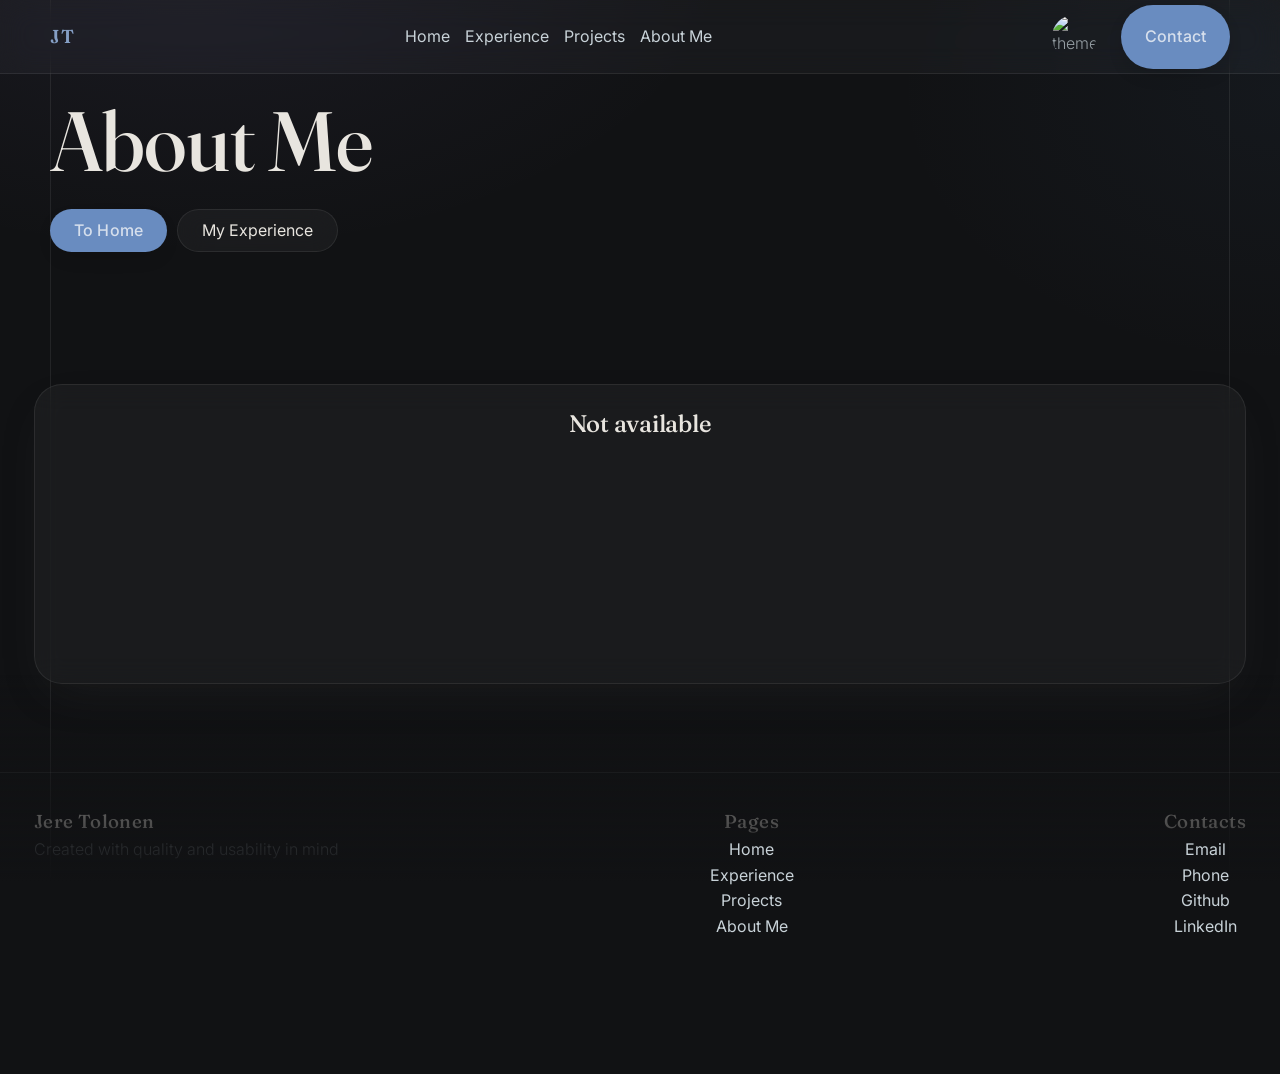
==== commit 9be10e17: "removed skills from aboutme" ====
--- a/aboutme.html
+++ b/aboutme.html
@@ -54,136 +54,13 @@
     </div>
     
     <div class="row jcc">
-        <div class="max1600 w10 general-padding col g25">
-
-            <div class="skill-dropdown">
-                <button class="skill-dropdown-toggle click-hover" type="button" aria-expanded="false">
-                    <span>Show All Skills</span>
-                    <span class="skill-dropdown-arrow">▾</span>
-                </button>
-
-                <div class="col g25 skill-dropdown-content">
-
-                    <h2>Programming</h2>
-                    <div class="row jcsb g25 mob-view-1 dropDownSkills">
-                        <div
-                            class=" h50p col container-no-p container-skill w100 h100 jcc aic click-hover general-padding">
-                            <h4>HTML</h4>
-                        </div>
-                        <div
-                            class=" h50p col container-no-p container-skill w100 h100 jcc aic click-hover general-padding">
-                            <h4>CSS</h4>
-                        </div>
-                        <div
-                            class=" h50p col container-no-p container-skill w100 h100 jcc aic click-hover general-padding">
-                            <h4>JS</h4>
-                        </div>
-                        <div
-                            class=" h50p col container-no-p container-skill w100 h100 jcc aic click-hover general-padding">
-                            <h4>C#</h4>
-                        </div>
-                        <div
-                            class=" h50p col container-no-p container-skill w100 h100 jcc aic click-hover general-padding">
-                            <h4>PHP</h4>
-                        </div>
-                    </div>
-                    <div class="row jcsb g25 mob-view-1 dropDownSkills">
-                        <div
-                            class=" h50p col container-no-p container-skill w100 h100 jcc aic click-hover general-padding">
-                            <h4>Lua</h4>
-                        </div>
-                        <div
-                            class=" h50p col container-no-p container-skill w100 h100 jcc aic click-hover general-padding">
-                            <h4>Python</h4>
-                        </div>
-                    </div>
-
-                    <h2>Framework/libraries</h2>
-                    <div class="row jcsb g25 mob-view-1 dropDownSkills">
-                        <div
-                            class=" h50p col container-no-p container-skill w100 h100 jcc aic click-hover general-padding">
-                            <h4>ExpressJS</h4>
-                        </div>
-                        <div
-                            class=" h50p col container-no-p container-skill w100 h100 jcc aic click-hover general-padding">
-                            <h4>React</h4>
-                        </div>
-                        <div
-                            class=" h50p col container-no-p container-skill w100 h100 jcc aic click-hover general-padding">
-                            <h4>Bootstrap CSS</h4>
-                        </div>
-                        <div
-                            class=" h50p col container-no-p container-skill w100 h100 jcc aic click-hover general-padding">
-                            <h4>Tailwind CSS</h4>
-                        </div>
-                    </div>
-
-                    <h2>Databases</h2>
-                    <div class="row jcsb g25 mob-view-1 dropDownSkills">
-                        <div
-                            class=" h50p col container-no-p container-skill w100 h100 jcc aic click-hover general-padding">
-                            <h4>PostgreSQL</h4>
-                        </div>
-                        <div
-                            class=" h50p col container-no-p container-skill w100 h100 jcc aic click-hover general-padding">
-                            <h4>MySQL</h4>
-                        </div>
-                    </div>
-
-                    <h2>Game Development</h2>
-                    <div class="row jcsb g25 mob-view-1 dropDownSkills">
-                        <div
-                            class=" h50p col container-no-p container-skill w100 h100 jcc aic click-hover general-padding">
-                            <h4>Godot</h4>
-                        </div>
-                    </div>
-                    <div class="row jcsb g25 mob-view-1 dropDownSkills">
-                        <div
-                            class=" h50p col container-no-p container-skill w100 h100 jcc aic click-hover general-padding">
-                            <h4>Blender</h4>
-                        </div>
-                        <div
-                            class=" h50p col container-no-p container-skill w100 h100 jcc aic click-hover general-padding">
-                            <h4>Materialize</h4>
-                        </div>
-                    </div>
-
-                    <h2>Designing</h2>
-                    <div class="row jcsb g25 mob-view-1 dropDownSkills">
-                        <div
-                            class=" h50p col container-no-p container-skill w100 h100 jcc aic click-hover general-padding">
-                            <h4>Figma</h4>
-                        </div>
-                        <div
-                            class=" h50p col container-no-p container-skill w100 h100 jcc aic click-hover general-padding">
-                            <h4>Inkscape</h4>
-                        </div>
-                        <div
-                            class=" h50p col container-no-p container-skill w100 h100 jcc aic click-hover general-padding">
-                            <h4>Gimp</h4>
-                        </div>
-                    </div>
-
-                    <h2>Others</h2>
-                    <div class="row jcsb g25 mob-view-1 dropDownSkills">
-                        <div
-                            class=" h50p col container-no-p container-skill w100 h100 jcc aic click-hover general-padding">
-                            <h4>GIT</h4>
-                        </div>
-                        <div
-                            class=" h50p col container-no-p container-skill w100 h100 jcc aic click-hover general-padding">
-                            <h4>Docker</h4>
-                        </div>
-                        <div
-                            class=" h50p col container-no-p container-skill w100 h100 jcc aic click-hover general-padding">
-                            <h4>Local LLM integrations</h4>
-                        </div>
-                    </div>
-
-                </div>
+        <div class="max1600 row jcsb g50 general-padding">
+            <div class="h300p col container w100 h100 jcsb aic">
+                <h2>Not available</h2>
             </div>
         </div>
     </div>
+    
     <br><br>
     <div class="row jcc top-gray">
         <div class="max1600 col jcsb general-padding">
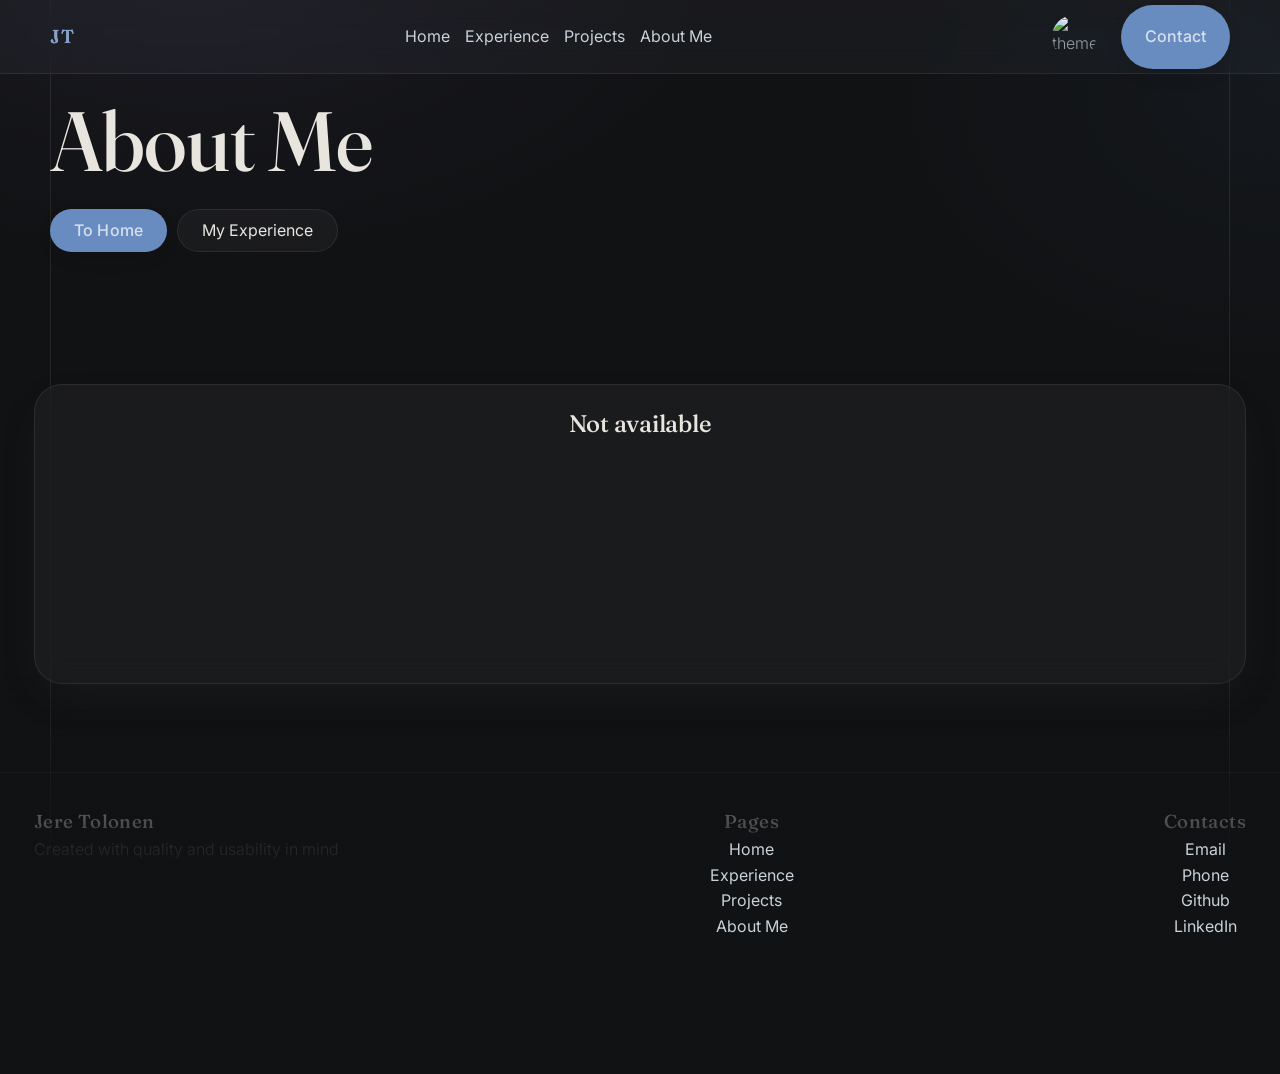
==== commit 19299db9: "added redirect to logo" ====
--- a/aboutme.html
+++ b/aboutme.html
@@ -14,7 +14,7 @@
     <div class="top-nav row jcc doNotClose mob-view-1">
         <div class="max1600 row jcsb margin-1 doNotClose">
             <div class="nav-right-content asc tab-hide">
-                <h3>JT</h3>
+                <h3><a href="index.html#" style="all:inherit;">JT</a></h3>
             </div>
             <div class="tab-show">
                 <button type="button" id="openNav" class="doNotClose">=</button>
@@ -60,7 +60,7 @@
             </div>
         </div>
     </div>
-    
+
     <br><br>
     <div class="row jcc top-gray">
         <div class="max1600 col jcsb general-padding">
--- a/assets/css/style.css
+++ b/assets/css/style.css
@@ -158,7 +158,7 @@
 .m-h600p {min-height: 600px;}
 .m-h350p {min-height: 350px;}
 .m-h150p {min-height: 150px;}
-.m-h100p {min-height: 150px;}
+.m-h100p {min-height: 100px;}
 
 .g5 {gap: 5px;}
 .g10 {gap: 10px;}
@@ -324,7 +324,7 @@
     background: var(--glass-bg-skill) !important;
     border: var(--glass-border-strong) 1px solid !important;
     border-radius: 14px !important;
-    height: 14px !important;
+    height: 14px;
     padding: 14px 20px !important;
 }
 
